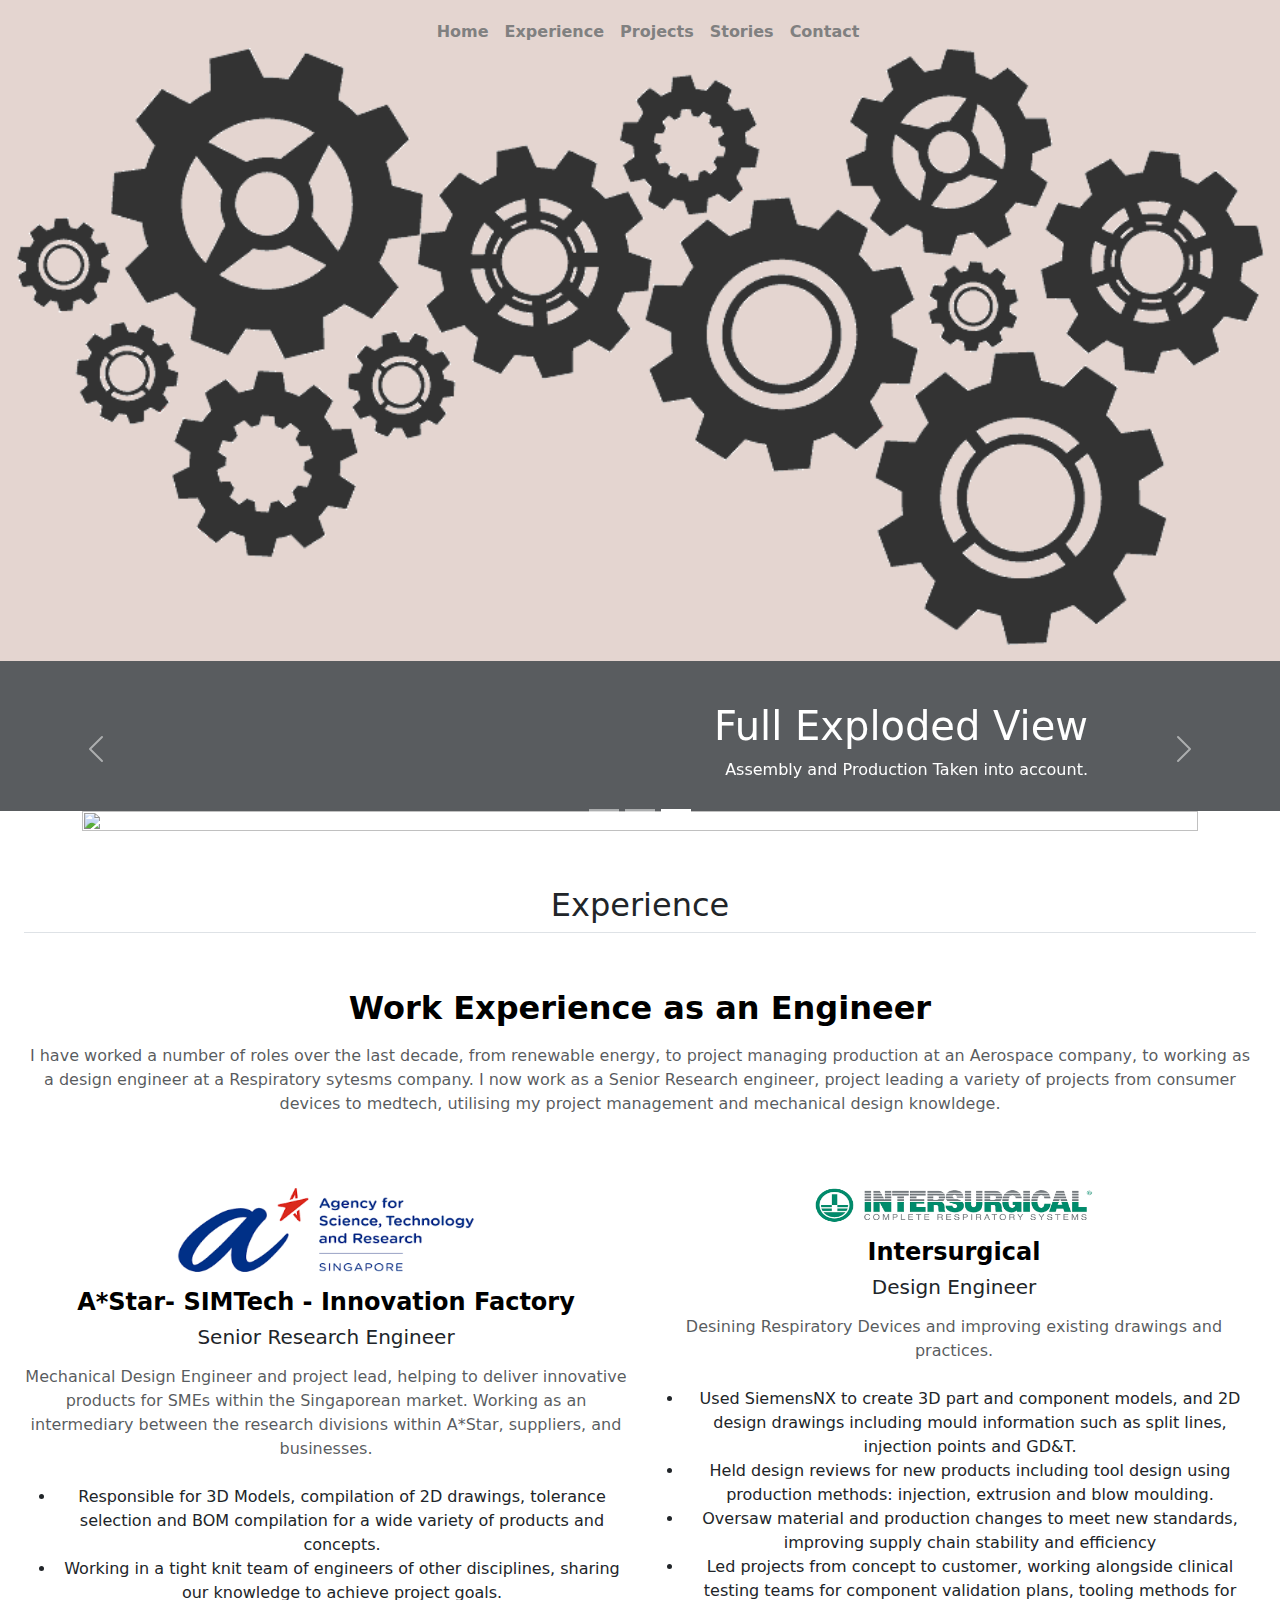
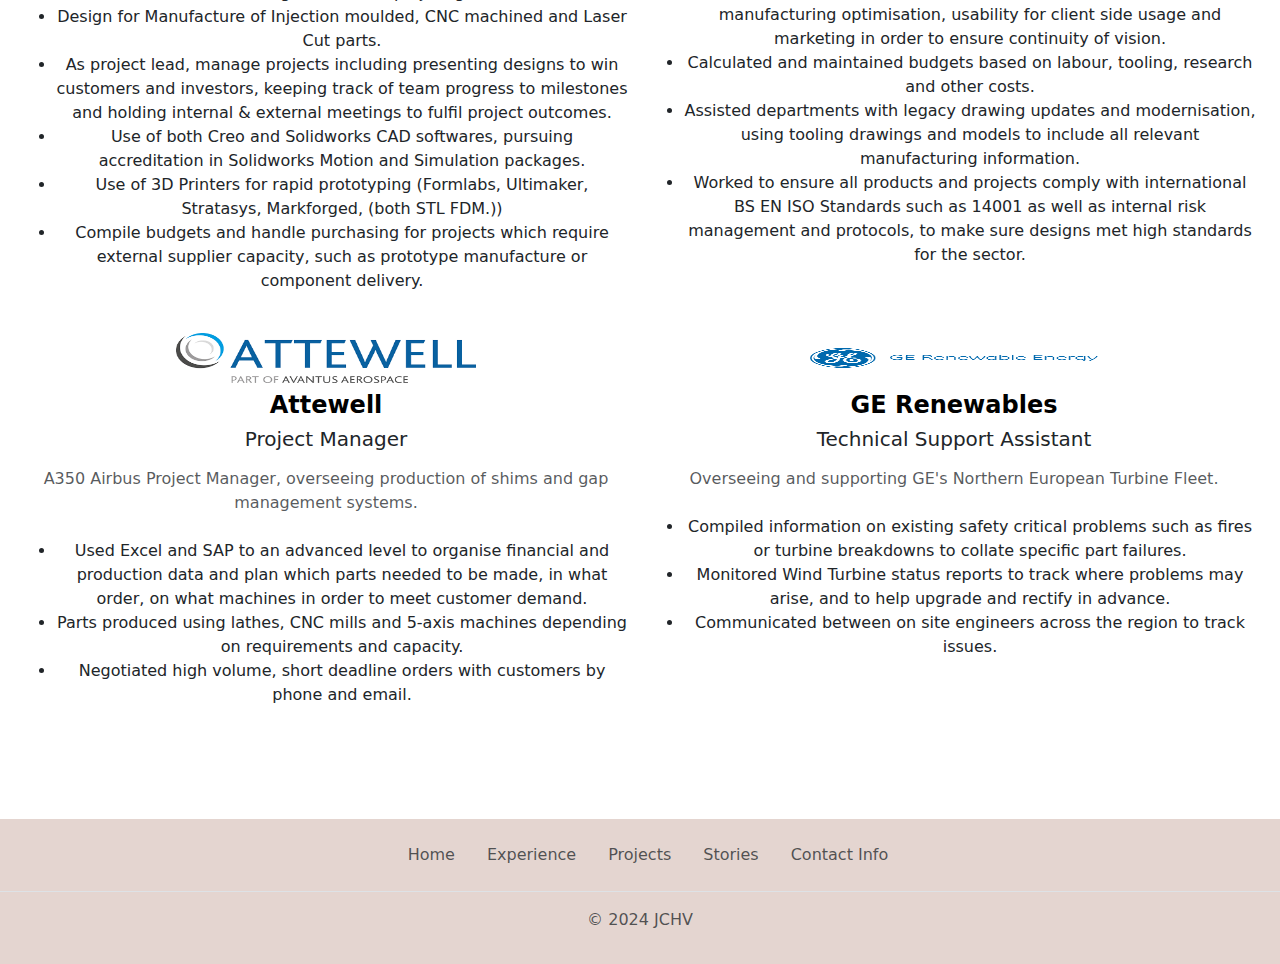
==== engineer.html @ 33c56353 "Add files via upload" ====
<!DOCTYPE html>
<html lang="en">
    <body>
        <head>
          <link href="https://cdn.jsdelivr.net/npm/bootstrap@5.3.3/dist/css/bootstrap.min.css" rel="stylesheet" integrity="sha384-QWTKZyjpPEjISv5WaRU9OFeRpok6YctnYmDr5pNlyT2bRjXh0JMhjY6hW+ALEwIH" crossorigin="anonymous">
          <meta charset="UTF-8">
          <meta name="viewport" content="width=device-width, initial-scale=1.0">
          <title>Jonathan Hawkins Portfolio</title>
          <link rel="stylesheet" href="./style.css">
        </head>
      
        <svg xmlns="http://www.w3.org/2000/svg" class="d-none">
          <symbol id="check2" viewBox="0 0 16 16">
            <path d="M13.854 3.646a.5.5 0 0 1 0 .708l-7 7a.5.5 0 0 1-.708 0l-3.5-3.5a.5.5 0 1 1 .708-.708L6.5 10.293l6.646-6.647a.5.5 0 0 1 .708 0z"></path>
          </symbol>
          <symbol id="circle-half" viewBox="0 0 16 16">
            <path d="M8 15A7 7 0 1 0 8 1v14zm0 1A8 8 0 1 1 8 0a8 8 0 0 1 0 16z"></path>
          </symbol>
          <symbol id="moon-stars-fill" viewBox="0 0 16 16">
            <path d="M6 .278a.768.768 0 0 1 .08.858 7.208 7.208 0 0 0-.878 3.46c0 4.021 3.278 7.277 7.318 7.277.527 0 1.04-.055 1.533-.16a.787.787 0 0 1 .81.316.733.733 0 0 1-.031.893A8.349 8.349 0 0 1 8.344 16C3.734 16 0 12.286 0 7.71 0 4.266 2.114 1.312 5.124.06A.752.752 0 0 1 6 .278z"></path>
            <path d="M10.794 3.148a.217.217 0 0 1 .412 0l.387 1.162c.173.518.579.924 1.097 1.097l1.162.387a.217.217 0 0 1 0 .412l-1.162.387a1.734 1.734 0 0 0-1.097 1.097l-.387 1.162a.217.217 0 0 1-.412 0l-.387-1.162A1.734 1.734 0 0 0 9.31 6.593l-1.162-.387a.217.217 0 0 1 0-.412l1.162-.387a1.734 1.734 0 0 0 1.097-1.097l.387-1.162zM13.863.099a.145.145 0 0 1 .274 0l.258.774c.115.346.386.617.732.732l.774.258a.145.145 0 0 1 0 .274l-.774.258a1.156 1.156 0 0 0-.732.732l-.258.774a.145.145 0 0 1-.274 0l-.258-.774a1.156 1.156 0 0 0-.732-.732l-.774-.258a.145.145 0 0 1 0-.274l.774-.258c.346-.115.617-.386.732-.732L13.863.1z"></path>
          </symbol>
          <symbol id="sun-fill" viewBox="0 0 16 16">
            <path d="M8 12a4 4 0 1 0 0-8 4 4 0 0 0 0 8zM8 0a.5.5 0 0 1 .5.5v2a.5.5 0 0 1-1 0v-2A.5.5 0 0 1 8 0zm0 13a.5.5 0 0 1 .5.5v2a.5.5 0 0 1-1 0v-2A.5.5 0 0 1 8 13zm8-5a.5.5 0 0 1-.5.5h-2a.5.5 0 0 1 0-1h2a.5.5 0 0 1 .5.5zM3 8a.5.5 0 0 1-.5.5h-2a.5.5 0 0 1 0-1h2A.5.5 0 0 1 3 8zm10.657-5.657a.5.5 0 0 1 0 .707l-1.414 1.415a.5.5 0 1 1-.707-.708l1.414-1.414a.5.5 0 0 1 .707 0zm-9.193 9.193a.5.5 0 0 1 0 .707L3.05 13.657a.5.5 0 0 1-.707-.707l1.414-1.414a.5.5 0 0 1 .707 0zm9.193 2.121a.5.5 0 0 1-.707 0l-1.414-1.414a.5.5 0 0 1 .707-.707l1.414 1.414a.5.5 0 0 1 0 .707zM4.464 4.465a.5.5 0 0 1-.707 0L2.343 3.05a.5.5 0 1 1 .707-.707l1.414 1.414a.5.5 0 0 1 0 .708z"></path>
          </symbol>
        </svg>
      <!--Cover-->
      <div class="cover-container d-flex p-3 mx-auto flex-column" >
      <header>
        <div>
          <nav class="nav nav-masthead  float-md-middle">
            <a class="nav-link fw-bold py-1 px-0 active" href="index.html">Home</a>
            <a class="nav-link fw-bold py-1 px-0" href="engineer.html">Experience </a>
            <a class="nav-link fw-bold py-1 px-0" href="#">Projects</a>
            <a class="nav-link fw-bold py-1 px-0" href="#">Stories</a>
            <a class="nav-link fw-bold py-1 px-0" href="#">Contact</a>
          </nav>
        </div>
      </header>
        <img src="./Photos/gears.gif" margin="0" height="100%" width="100%" >
      </div>
      <script src="/docs/5.3/dist/js/bootstrap.bundle.min.js" integrity="sha384-YvpcrYf0tY3lHB60NNkmXc5s9fDVZLESaAA55NDzOxhy9GkcIdslK1eN7N6jIeHz" crossorigin="anonymous"></script>

<!--Project Carousel-->

<div id="myCarousel" class="carousel slide mb-6" data-bs-ride="carousel">
    <div class="carousel-indicators">
      <button type="button" data-bs-target="#myCarousel" data-bs-slide-to="0" class="" aria-label="Slide 1"></button>
      <button type="button" data-bs-target="#myCarousel" data-bs-slide-to="1" aria-label="Slide 2" class=""></button>
      <button type="button" data-bs-target="#myCarousel" data-bs-slide-to="2" aria-label="Slide 3" class="active" aria-current="true"></button>
    </div>
    <div class="carousel-inner">
      <div class="carousel-item">
        <svg class="bd-placeholder-img" width="100%" height="100%" xmlns="http://www.w3.org/2000/svg" aria-hidden="true" preserveAspectRatio="xMidYMid slice" focusable="false"><rect width="100%" height="100%" fill="var(--bs-secondary-color)"></rect></svg>
        <div class="container">
            <img src="./Photos/Engineering/Outside View.JPG" width="100%"height="100%">
          <div class="carousel-caption text-start">
            <h1>Sleek Designs</h1>
            <p class="opacity-75">Eye Catching Forms that don't sacrifice functionality</p>
          </div>
        </div>
      </div>
      <div class="carousel-item">
        <svg class="bd-placeholder-img" width="100%" height="100%" xmlns="http://www.w3.org/2000/svg" aria-hidden="true" preserveAspectRatio="xMidYMid slice" focusable="false"><rect width="100%" height="100%" fill="var(--bs-secondary-color)"></rect></svg>
        <div class="container">
            <img src="./Photos/Engineering/Wire View.JPG" width="100%" height="100%">
          <div class="carousel-caption">
            <h1>Complete System Design</h1>
            <p>Every Component Counts, Every Wire Accounted For</p>
          </div>
        </div>
      </div>
      <div class="carousel-item active">
        <svg class="bd-placeholder-img" width="100%" height="100%" xmlns="http://www.w3.org/2000/svg" aria-hidden="true" preserveAspectRatio="xMidYMid slice" focusable="false"><rect width="100%" height="100%" fill="var(--bs-secondary-color)"></rect></svg>
        <div class="container">
            <img src="./Photos/Engineering/Prototype 2 Exploded View.JPG"width="100%" height="100%">
          <div class="carousel-caption text-end">
            <h1>Full Exploded View</h1>
            <p>Assembly and Production Taken into account.</p>
          </div>
        </div>
      </div>
    </div>
    <button class="carousel-control-prev" type="button" data-bs-target="#myCarousel" data-bs-slide="prev">
      <span class="carousel-control-prev-icon" aria-hidden="true"></span>
      <span class="visually-hidden">Previous</span>
    </button>
    <button class="carousel-control-next" type="button" data-bs-target="#myCarousel" data-bs-slide="next">
      <span class="carousel-control-next-icon" aria-hidden="true"></span>
      <span class="visually-hidden">Next</span>
    </button>
  </div>




<!---Experience-->
<div class="software-container px-4 py-5 ">
    <h2 class="pb-2 border-bottom"> Experience </h2>
  
    <div class="row row-cols-1 row-cols-md- align-items-md-center g-5 py-5">
      <div class="col d-flex flex-column gap-2">
        <h2 class="fw-bold text-body-emphasis align-items-center">Work Experience as an Engineer</h2>
        <p class="text-body-secondary">I have worked a number of roles over the last decade, from renewable energy, to project managing production at an Aerospace company, to working as a design engineer at a Respiratory sytesms company. I now work as a Senior Research engineer, project leading a variety of projects from consumer devices to medtech, utilising my project management and mechanical design knowldege.</p>
      </div>
  
      <div class="col">
        <div class="row row-cols-1 row-cols-sm-2 g-4">
             
          <div class="col d-flex flex-column gap-2">
            <div class="feature-icon-small d-inline-flex align-items-center justify-content-center  bg-gradient fs-4 rounded-3">
              <img class="sofware-logo" src="./Photos/Astar.png" width="300" height="100">
            </div>
            <h4 class="fw-semibold mb-0 text-body-emphasis">A*Star- SIMTech - Innovation Factory</h4>
            <h5> Senior Research Engineer</h5>
            <p class="text-body-secondary">Mechanical Design Engineer and project lead, helping to deliver innovative products for SMEs within the Singaporean market. Working as an intermediary between the research divisions within A*Star, suppliers, and businesses.</p>
            <ul class="work-list">
                <li>Responsible for 3D Models, compilation of 2D drawings, tolerance selection and BOM compilation for a wide variety of products and concepts.</li>
                <li>Working in a tight knit team of engineers of other disciplines, sharing our knowledge to achieve project goals.</li>
                <li>Design for Manufacture of Injection moulded, CNC machined and Laser Cut parts.</li>
                <li>As project lead, manage projects including presenting designs to win customers and investors, keeping track of team progress to milestones and holding internal & external meetings to fulfil project outcomes.</li>
                <li>Use of both Creo and Solidworks CAD softwares, pursuing accreditation in Solidworks Motion and Simulation packages.</li>
                <li>Use of 3D Printers for rapid prototyping (Formlabs, Ultimaker, Stratasys, Markforged, (both STL FDM.))</li>
                <li>Compile budgets and handle purchasing for projects which require external supplier capacity, such as prototype manufacture or component delivery.</li>
            </ul>
        </div>

        <div class="col d-flex flex-column gap-2">
            <div class="feature-icon-small d-inline-flex align-items-center justify-content-center  bg-gradient fs-4 rounded-3">
              <img class="sofware-logo" src="./Photos/Intersurgical.png" width="300" height="50">
            </div>
            <h4 class="fw-semibold mb-0 text-body-emphasis">Intersurgical</h4>
            <h5>Design Engineer</h5>
            <p class="text-body-secondary">Desining Respiratory Devices and improving existing drawings and practices.</p>
            <ul>
                <li>Used SiemensNX to create 3D part and component models, and 2D design drawings including mould information such as split lines, injection points and GD&T. </li>
                <li>Held design reviews for new products including tool design using production methods: injection, extrusion and blow moulding.</li>
                <li>Oversaw material and production changes to meet new standards, improving supply chain stability and efficiency</li>
                <li>Led projects from concept to customer, working alongside clinical testing teams for component validation plans, tooling methods for manufacturing optimisation, usability for client side usage and marketing in order to ensure continuity of vision.</li>
                <li>Calculated and maintained budgets based on labour, tooling, research and other costs.</li>
                <li>Assisted departments with legacy drawing updates and modernisation, using tooling drawings and models to include all relevant manufacturing information.</li>
                <li>Worked to ensure all products and projects comply with international BS EN ISO Standards such as 14001 as well as internal risk management and protocols, to make sure designs met high standards for the sector.</li>
            </ul>
        </div>
     
  
          <div class="col d-flex flex-column gap-2">
            <div class="d-inline-flex align-items-center justify-content-center  fs-4 rounded-3">
              <img class="sofware-logo" src="./Photos/Attewell.png" width="300" height="50">
            </div>
            <h4 class="fw-semibold mb-0 text-body-emphasis">Attewell</h4>
            <h5> Project Manager</h5>
            <p class="text-body-secondary">A350 Airbus Project Manager, overseeing production of shims and gap management systems.</p>
            <ul>
                <li>Used Excel and SAP to an advanced level to organise financial and production data and plan which parts needed to be made, in what order, on what machines in order to meet customer demand.</li>
                <li>Parts produced using lathes, CNC mills and 5-axis machines depending on requirements and capacity.</li>
                <li>Negotiated high volume, short deadline orders with customers by phone and email.</li>
            </ul>
          </div>
          <div class="col d-flex flex-column gap-2">
            <div class="d-inline-flex align-items-center justify-content-center fs-4 rounded-3 mt-0 gap-0">
              <img class="sofware-logo" src="./Photos/GE.png" width="300px" height="50">
            </div>
            <h4 class="fw-semibold mb-0 text-body-emphasis">GE Renewables</h4>
            <h5>Technical Support Assistant</h5>
            <p class="text-body-secondary">Overseeing and supporting GE's Northern European Turbine Fleet.</p>
            <Ul>
                <lI>Compiled information on existing safety critical problems such as fires or turbine breakdowns to collate specific part failures.</lI>
                <lI>Monitored Wind Turbine  status reports to track where problems may arise, and to help upgrade and rectify in advance.</lI>
                <lI>Communicated between on site engineers across the region to track issues.</lI>
            </Ul>
          </div>
    
        </div>
      </div>
    </div>
  </div>
  







      <!---footer-->
<div class="footer-container">
    <footer class="py-3 ">
      <ul class="nav justify-content-center border-bottom pb-3 mb-3">
        <li class="nav-item"><a href="index.html" class="nav-link px-2 text-body-secondary">Home</a></li>
        <li class="nav-item"><a href="engineer.html" class="nav-link px-2 text-body-secondary">Experience</a></li>
        <li class="nav-item"><a href="#" class="nav-link px-2 text-body-secondary">Projects</a></li>
        <li class="nav-item"><a href="#" class="nav-link px-2 text-body-secondary">Stories</a></li>
        <li class="nav-item"><a href="#" class="nav-link px-2 text-body-secondary">Contact Info</a></li>
      </ul>
      <p class="text-center text-body-secondary mb">© 2024 JCHV</p>
    </footer>
  </div>
    <script src="https://cdn.jsdelivr.net/npm/bootstrap@5.3.3/dist/js/bootstrap.bundle.min.js" integrity="sha384-YvpcrYf0tY3lHB60NNkmXc5s9fDVZLESaAA55NDzOxhy9GkcIdslK1eN7N6jIeHz" crossorigin="anonymous"></script>
  </body>
---- style.css ----
.profile-photo{
  border-radius: 50%;
    object-fit: cover;
    border-width: 2;
    border-color: white;
    width:35%
  }
.icon-square {
  width: 3rem;
  height: 3rem;
  border-radius: 0.75rem;
}
 .gear-photo{
  justify-content: center;
  align-items: center;
 }

.nav-masthead{
  --bs-nav-link-padding-x: 1rem;
    --bs-nav-link-padding-y: 0.5rem;
    display: flex;
    flex-wrap: wrap;
    padding-left: 0;
    margin: 0;
    border:0;
    list-style: none;
    justify-content: center;
    align-items: center;
    
}

.nav-link {
  margin-left: 1rem;
  color: grey;
}

.justify-content-center {
  justify-content: center !important;}

.text-bg-dark {
  color: #fff !important;}

.cover-container{
    background-color:rgba(194, 161, 148, 0.445);
    margin: 0;
    border:0;
    justify-content: center;
  }

  .middle-container{
    justify-content: center;
   text-align:center;}

  .footer-container{
    background-color:rgba(194, 161, 148, 0.445);
    margin: 0;
    border:0;
  }

  .software-container{
    justify-content: center;
   text-align:center;}

   #myCarousel{
    color:black
   }
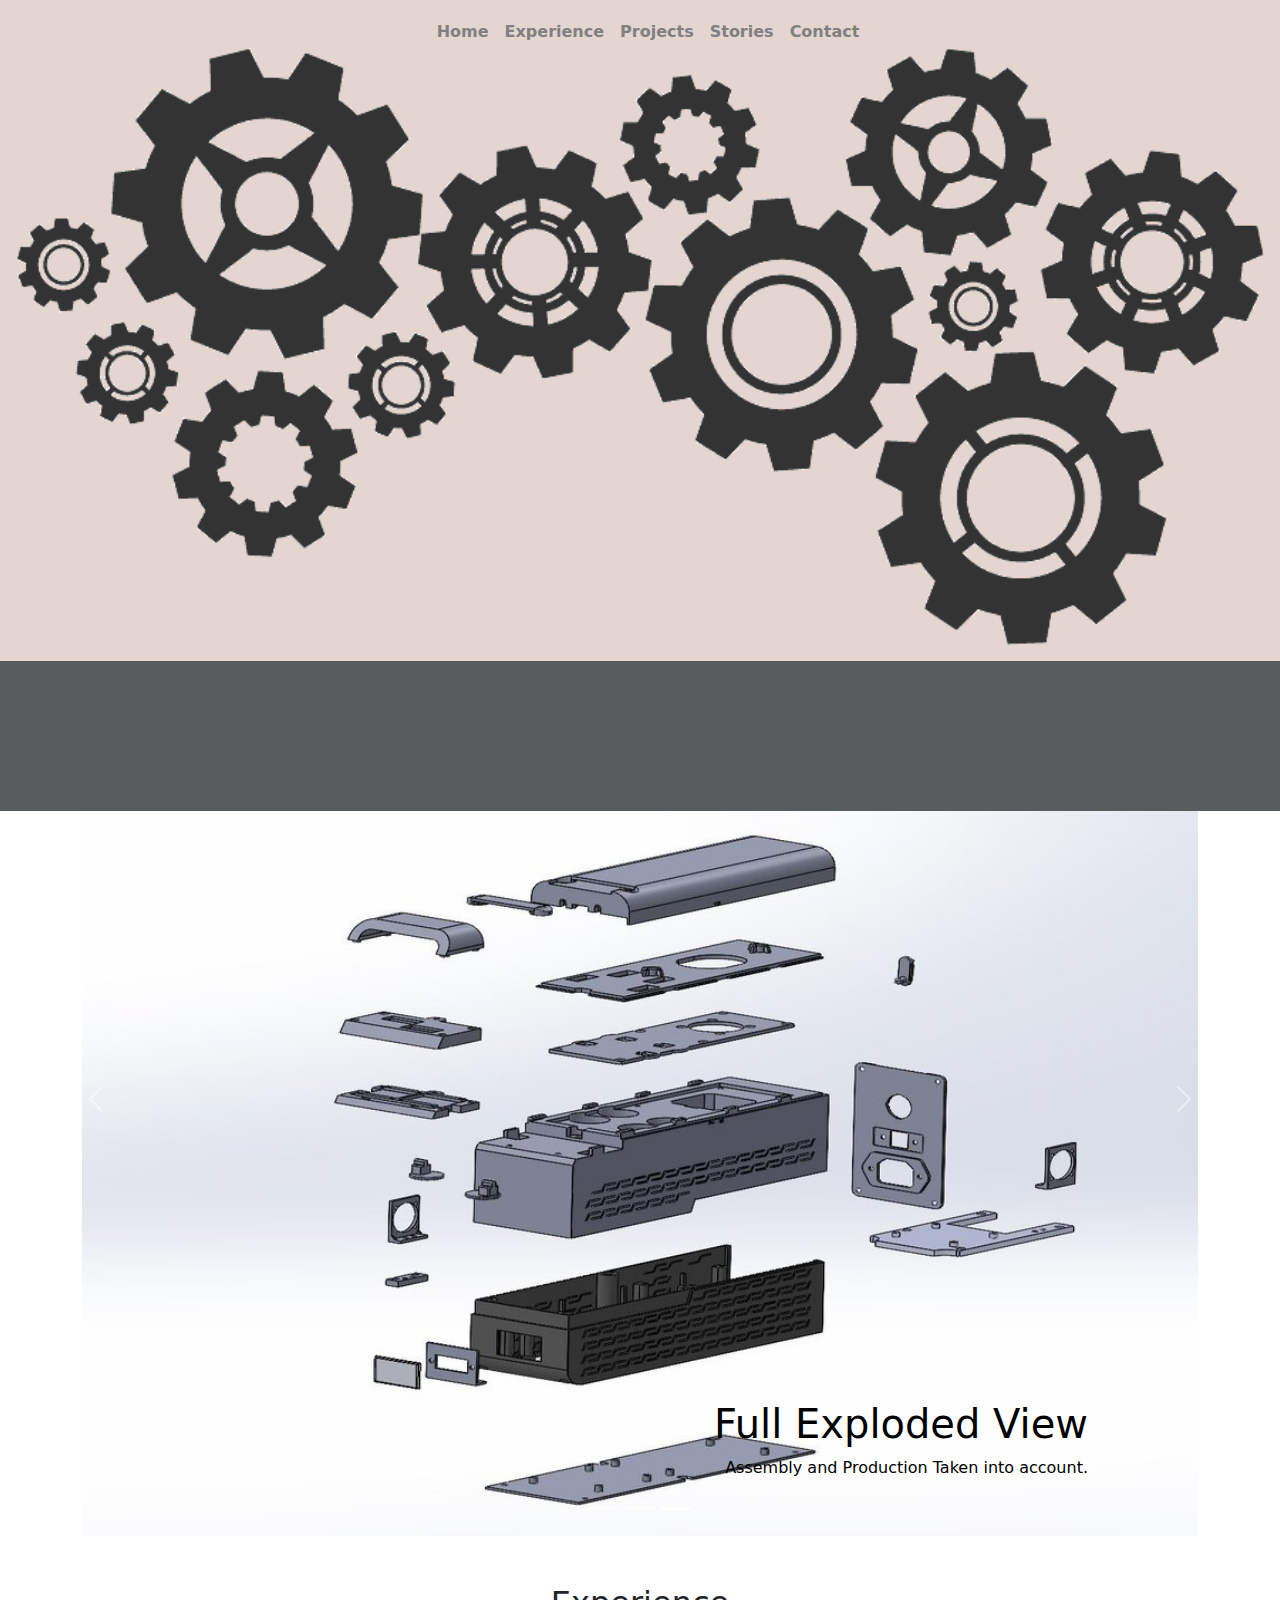
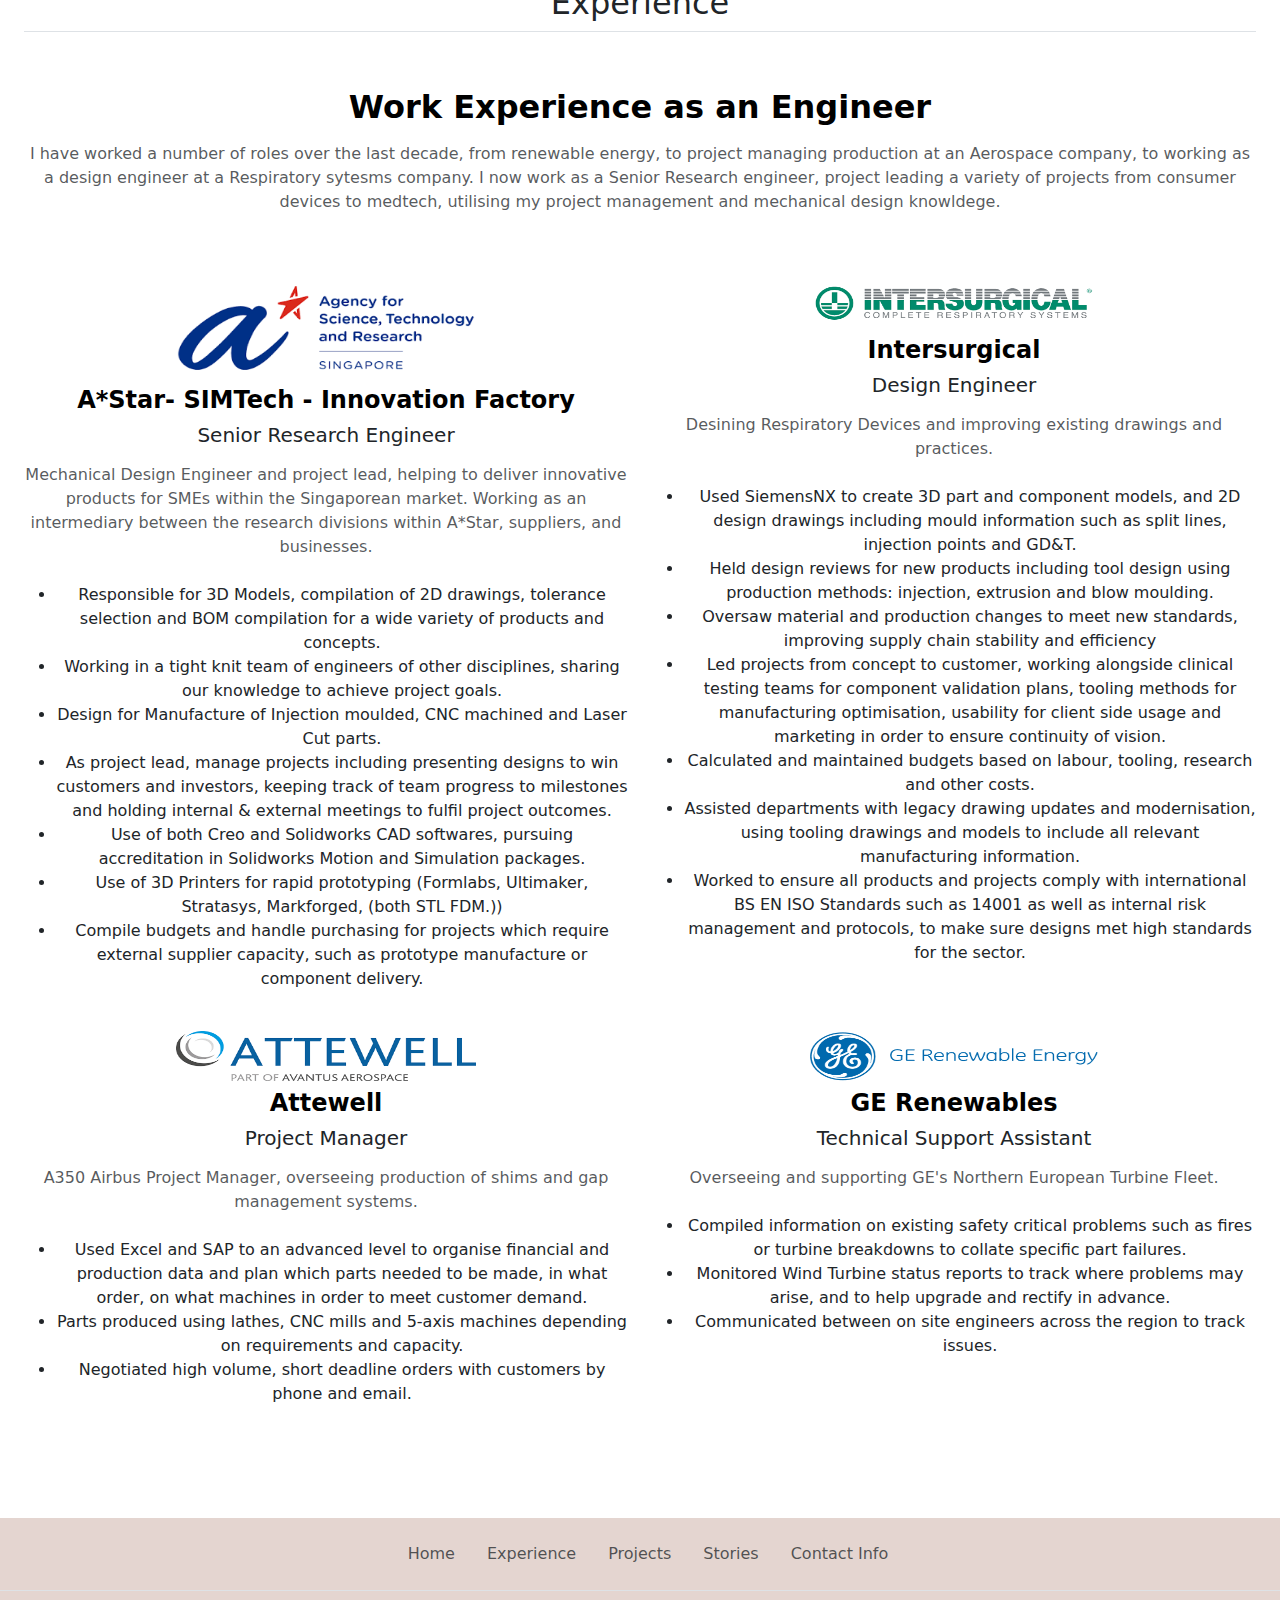
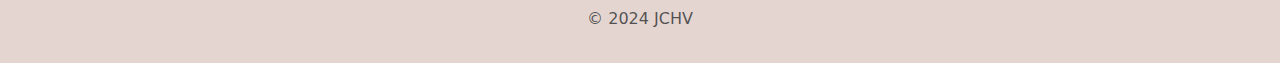
==== commit 0c81646d: "Add files via upload" ====
--- a/engineer.html
+++ b/engineer.html
@@ -43,7 +43,7 @@
 
 <!--Project Carousel-->
 
-<div id="myCarousel" class="carousel slide mb-6" data-bs-ride="carousel">
+<div id="myCarousel" class="carousel slide mb-6" data-bs-ride="carousel" height="650px">
     <div class="carousel-indicators">
       <button type="button" data-bs-target="#myCarousel" data-bs-slide-to="0" class="" aria-label="Slide 1"></button>
       <button type="button" data-bs-target="#myCarousel" data-bs-slide-to="1" aria-label="Slide 2" class=""></button>
@@ -51,9 +51,9 @@
     </div>
     <div class="carousel-inner">
       <div class="carousel-item">
-        <svg class="bd-placeholder-img" width="100%" height="100%" xmlns="http://www.w3.org/2000/svg" aria-hidden="true" preserveAspectRatio="xMidYMid slice" focusable="false"><rect width="100%" height="100%" fill="var(--bs-secondary-color)"></rect></svg>
+        <svg class="outer-view" width="100%" height="100%" aria-hidden="true" preserveAspectRatio="xMidYMid slice" focusable="false"><rect width="100%" height="100%" fill="var(--bs-secondary-color)"></rect></svg>
         <div class="container">
-            <img src="./Photos/Engineering/Outside View.JPG" width="100%"height="100%">
+            <img src="./Photos/Engineering/Outside View2.jpg" width="100%"height="100%">
           <div class="carousel-caption text-start">
             <h1>Sleek Designs</h1>
             <p class="opacity-75">Eye Catching Forms that don't sacrifice functionality</p>
@@ -61,9 +61,9 @@
         </div>
       </div>
       <div class="carousel-item">
-        <svg class="bd-placeholder-img" width="100%" height="100%" xmlns="http://www.w3.org/2000/svg" aria-hidden="true" preserveAspectRatio="xMidYMid slice" focusable="false"><rect width="100%" height="100%" fill="var(--bs-secondary-color)"></rect></svg>
+        <svg class="wire-view" width="100%" height="100%" xmlns="http://www.w3.org/2000/svg" aria-hidden="true" preserveAspectRatio="xMidYMid slice" focusable="false"><rect width="100%" height="100%" fill="var(--bs-secondary-color)"></rect></svg>
         <div class="container">
-            <img src="./Photos/Engineering/Wire View.JPG" width="100%" height="100%">
+            <img src="./Photos/Engineering/Wire View2.jpg" width="100%" height="100%">
           <div class="carousel-caption">
             <h1>Complete System Design</h1>
             <p>Every Component Counts, Every Wire Accounted For</p>
@@ -71,9 +71,9 @@
         </div>
       </div>
       <div class="carousel-item active">
-        <svg class="bd-placeholder-img" width="100%" height="100%" xmlns="http://www.w3.org/2000/svg" aria-hidden="true" preserveAspectRatio="xMidYMid slice" focusable="false"><rect width="100%" height="100%" fill="var(--bs-secondary-color)"></rect></svg>
+        <svg class="Exploded-view" width="100%" height="100%" xmlns="http://www.w3.org/2000/svg" aria-hidden="true" preserveAspectRatio="xMidYMid slice" focusable="false"><rect width="100%" height="100%" fill="var(--bs-secondary-color)"></rect></svg>
         <div class="container">
-            <img src="./Photos/Engineering/Prototype 2 Exploded View.JPG"width="100%" height="100%">
+            <img src="./Photos/Engineering/Prototype 2 Exploded View2.jpg"width="100%" height="100%">
           <div class="carousel-caption text-end">
             <h1>Full Exploded View</h1>
             <p>Assembly and Production Taken into account.</p>
--- a/style.css
+++ b/style.css
@@ -63,8 +63,26 @@
     justify-content: center;
    text-align:center;}
 
-   #myCarousel{
-    color:black
-   }
+   .carousel-caption {
+    color: black;
+}
 
+.carousel .post-media {
+  display: none;
+}
+.u-placeholder {
+    background-color: none!important;
+}
 
+.carousel .post-media {
+  display: none;
+}
+    .featured-posts {
+    margin-bottom: 48px;
+    margin-top: 64px;
+    min-height: 40px;
+}
+.education-container h2{
+  justify-content: center;
+ text-align:center;}
+
